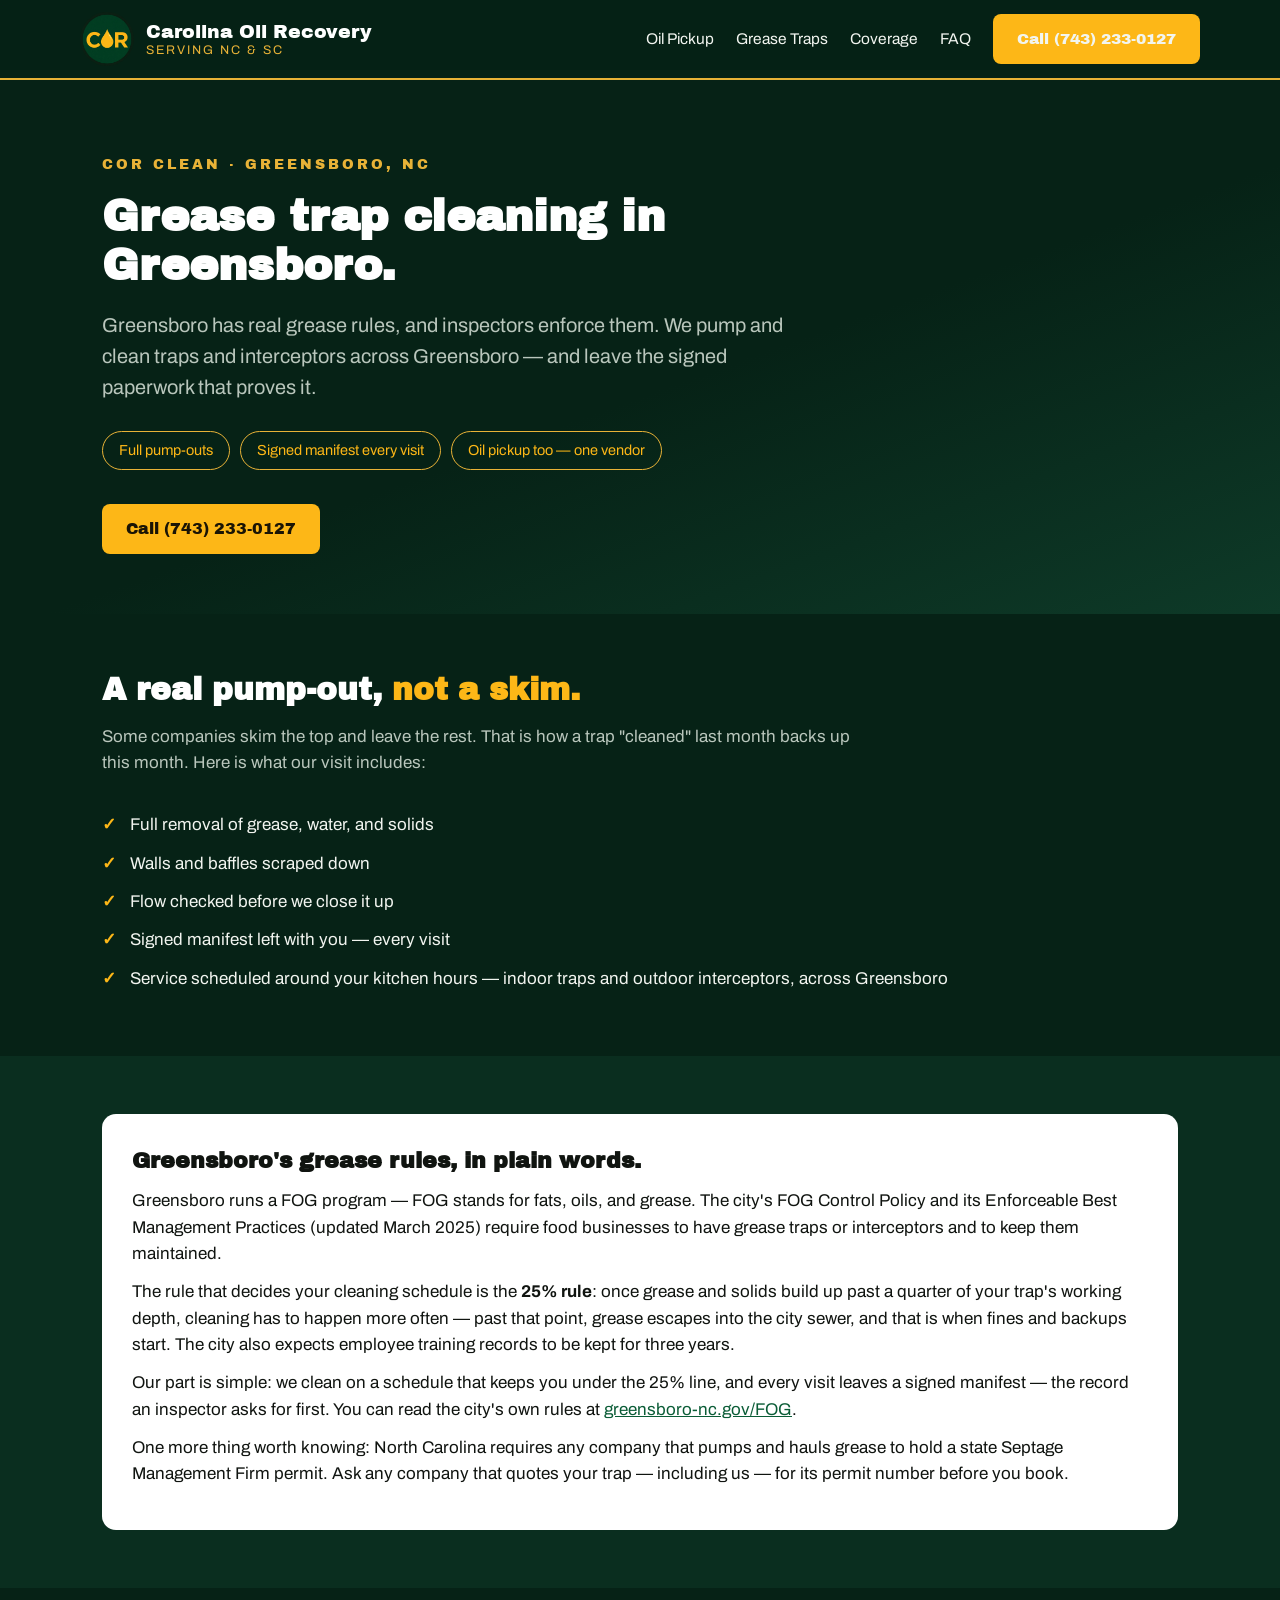
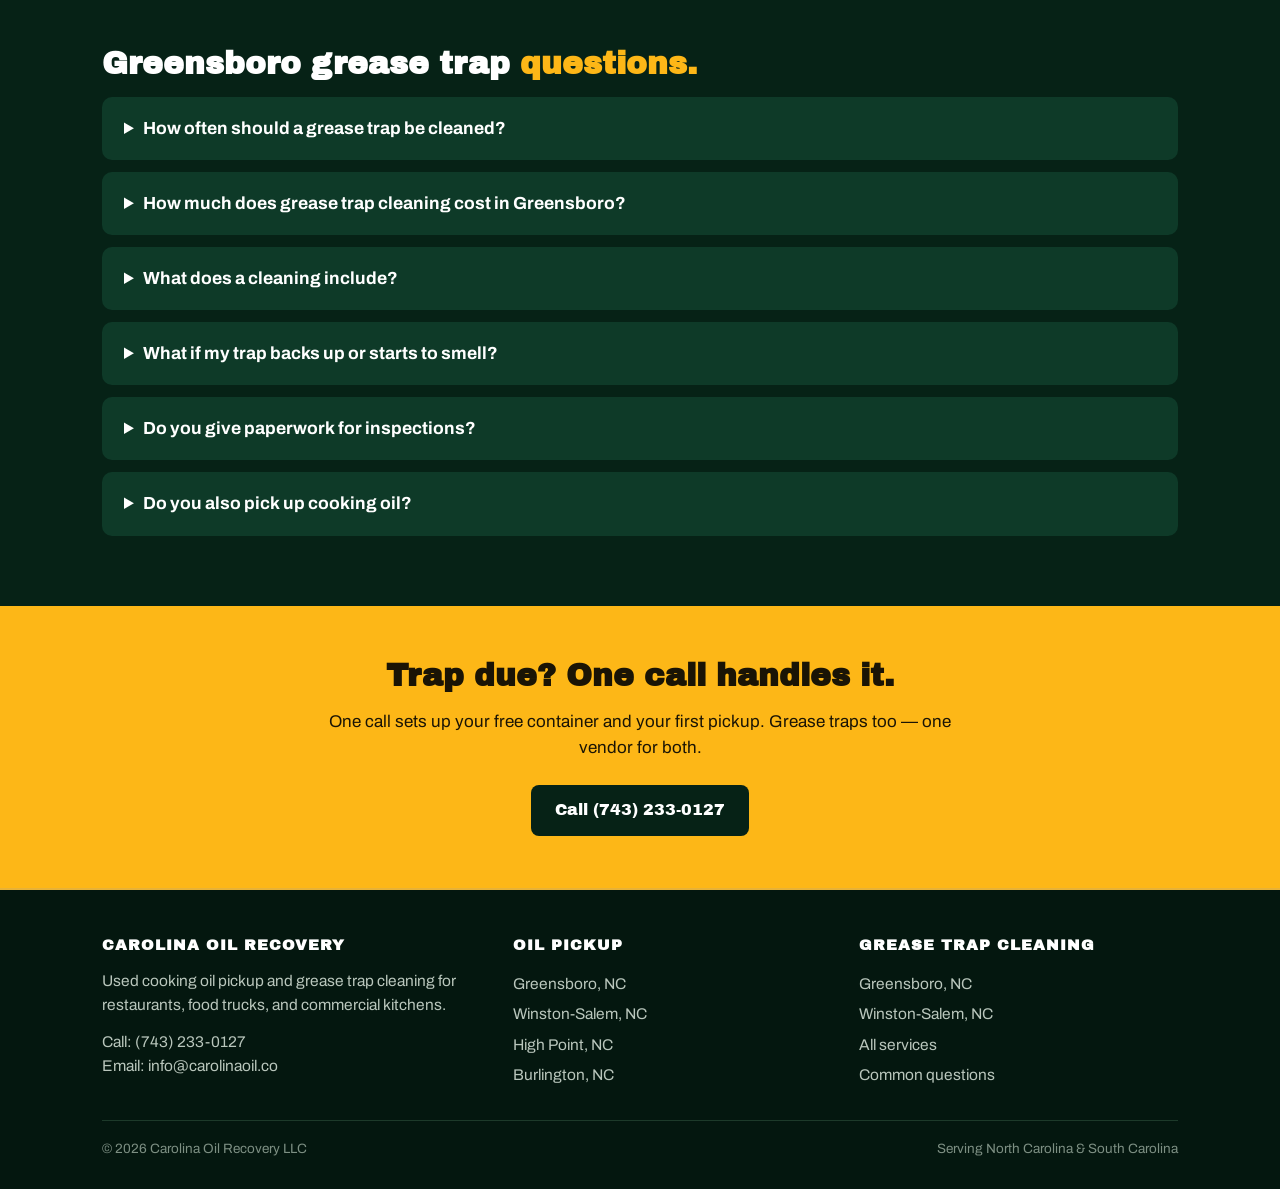
==== grease-trap-cleaning-greensboro-nc.html @ 8ab73f12 "Add Carolina Oil Recovery staging site" ====
<!DOCTYPE html>
<html lang="en">
<head>
<meta charset="utf-8">
<meta name="viewport" content="width=device-width, initial-scale=1">
<title>Grease Trap Cleaning in Greensboro, NC | Carolina Oil Recovery</title>
<meta name="description" content="Grease trap cleaning and pumping in Greensboro, NC. Full pump-outs, signed manifest at every visit, scheduled around your kitchen. Oil pickup too — one vendor for both. Call (743) 233-0127.">
<link rel="canonical" href="https://carolinaoil.co/grease-trap-cleaning-greensboro-nc.html">
<link rel="preconnect" href="https://fonts.googleapis.com">
<link href="https://fonts.googleapis.com/css2?family=Archivo:wght@400;600;700&family=Archivo+Black&display=swap" rel="stylesheet">
<link rel="icon" href="logo.jpg">
<link rel="stylesheet" href="styles.css">

</head>
<body>
<header><div class="wrap nav">
  <a href="index.html" style="display:flex;gap:12px;align-items:center;text-decoration:none">
    <img src="logo.jpg" alt="Carolina Oil Recovery logo">
    <span class="brand">Carolina Oil Recovery<small>SERVING NC &amp; SC</small></span>
  </a>
  <nav>
    <a href="used-cooking-oil-pickup-greensboro-nc.html">Oil Pickup</a>
    <a href="grease-trap-cleaning-greensboro-nc.html">Grease Traps</a>
    <a href="index.html#coverage">Coverage</a>
    <a href="index.html#faq">FAQ</a>
    <a class="btn" href="tel:+17432330127">Call (743) 233-0127</a>
  </nav>
</div></header>
<div class="hero"><div class="wrap">
  <div class="kicker">COR CLEAN · GREENSBORO, NC</div>
  <h1>Grease trap cleaning in Greensboro.</h1>
  <p class="lede">Greensboro has real grease rules, and inspectors enforce them. We pump and clean traps and interceptors across Greensboro — and leave the signed paperwork that proves it.</p>
  <div class="chips"><span class="chip">Full pump-outs</span><span class="chip">Signed manifest every visit</span><span class="chip">Oil pickup too — one vendor</span></div>
  <a class="btn" href="tel:+17432330127">Call (743) 233-0127</a>
</div></div>

<section><div class="wrap">
  <h2>A real pump-out, <span class="gold">not a skim.</span></h2>
  <p class="sub">Some companies skim the top and leave the rest. That is how a trap "cleaned" last month backs up this month. Here is what our visit includes:</p>
  <ul class="ticks">
    <li>Full removal of grease, water, and solids</li>
    <li>Walls and baffles scraped down</li>
    <li>Flow checked before we close it up</li>
    <li>Signed manifest left with you — every visit</li>
    <li>Service scheduled around your kitchen hours — indoor traps and outdoor interceptors, across Greensboro</li>
  </ul>
</div></section>

<section class="alt"><div class="wrap">
  <div class="fog">
    <h3>Greensboro's grease rules, in plain words.</h3>
    <p>Greensboro runs a FOG program — FOG stands for fats, oils, and grease. The city's FOG Control Policy and its Enforceable Best Management Practices (updated March 2025) require food businesses to have grease traps or interceptors and to keep them maintained.</p>
    <p>The rule that decides your cleaning schedule is the <strong>25% rule</strong>: once grease and solids build up past a quarter of your trap's working depth, cleaning has to happen more often — past that point, grease escapes into the city sewer, and that is when fines and backups start. The city also expects employee training records to be kept for three years.</p>
    <p>Our part is simple: we clean on a schedule that keeps you under the 25% line, and every visit leaves a signed manifest — the record an inspector asks for first. You can read the city's own rules at <a href="https://www.greensboro-nc.gov/FOG" target="_blank" rel="noopener">greensboro-nc.gov/FOG</a>.</p>
    <p>One more thing worth knowing: North Carolina requires any company that pumps and hauls grease to hold a state Septage Management Firm permit. Ask any company that quotes your trap — including us — for its permit number before you book.</p>
  </div>
</div></section>

<section><div class="wrap">
  <h2>Greensboro grease trap <span class="gold">questions.</span></h2>
  <div class="faq">
<details><summary>How often should a grease trap be cleaned?</summary><p>The standard most NC grease programs use is the 25% rule: when grease and solids build up past a quarter of the trap's depth, it is time — past that point, grease starts passing through to the city line. Busy fryers fill faster. We will help you set a schedule that keeps you ahead of it.</p></details>
<details><summary>How much does grease trap cleaning cost in Greensboro?</summary><p>It depends on four things: the size of your trap, how easy it is to reach, how full it is, and how often it is cleaned. Traps on a regular schedule cost less to maintain than traps that only get attention when they back up. Call us and we will quote your trap straight — no surprises.</p></details>
<details><summary>What does a cleaning include?</summary><p>A full pump-out — not a skim. We remove the grease, water, and solids, scrape down the walls and baffles, check the flow, and leave you a signed manifest for your records.</p></details>
<details><summary>What if my trap backs up or starts to smell?</summary><p>Call us. A sour smell or a slow drain is the trap telling you it is full. Regular cleaning stops most backups before they start — and a backup during service costs far more than a pump-out.</p></details>
<details><summary>Do you give paperwork for inspections?</summary><p>Yes. Every visit comes with a signed manifest. Keep it with your records — it is the first thing a grease inspector asks for.</p></details>
<details><summary>Do you also pick up cooking oil?</summary><p>Yes — one vendor for both. See our <a href='used-cooking-oil-pickup-greensboro-nc.html'>oil pickup page for Greensboro</a>.</p></details>
</div>
</div></section>

<div class="cta-band"><div class="wrap">
  <h2>Trap due? One call handles it.</h2>
  <p>One call sets up your free container and your first pickup. Grease traps too — one vendor for both.</p>
  <a class="btn" href="tel:+17432330127">Call (743) 233-0127</a>
</div></div>
<footer><div class="wrap">
  <div class="foot">
    <div>
      <h4>CAROLINA OIL RECOVERY</h4>
      <p>Used cooking oil pickup and grease trap cleaning for restaurants, food trucks, and commercial kitchens.</p>
      <p style="margin-top:12px">Call: <a style="display:inline" href="tel:+17432330127">(743) 233-0127</a><br>
      Email: <a style="display:inline" href="mailto:info@carolinaoil.co">info@carolinaoil.co</a></p>
    </div>
    <div>
      <h4>OIL PICKUP</h4>
      <a href="used-cooking-oil-pickup-greensboro-nc.html">Greensboro, NC</a>
      <a href="used-cooking-oil-pickup-winston-salem-nc.html">Winston-Salem, NC</a>
      <a href="used-cooking-oil-pickup-high-point-nc.html">High Point, NC</a>
      <a href="used-cooking-oil-pickup-burlington-nc.html">Burlington, NC</a>
    </div>
    <div>
      <h4>GREASE TRAP CLEANING</h4>
      <a href="grease-trap-cleaning-greensboro-nc.html">Greensboro, NC</a>
      <a href="grease-trap-cleaning-winston-salem-nc.html">Winston-Salem, NC</a>
      <a href="index.html">All services</a>
      <a href="index.html#faq">Common questions</a>
    </div>
  </div>
  <div class="legal"><span>© 2026 Carolina Oil Recovery LLC</span><span>Serving North Carolina &amp; South Carolina</span></div>
</div></footer>
</body></html>
---- styles.css ----
:root{
  --green:#062216; --green2:#0a2e1f; --green3:#0e3a28;
  --gold:#e8b237; --gold-bright:#fdb717;
  --ink:#f2f5f0; --muted:#b9c6bc; --card:#ffffff; --dark:#101410;
}
*{margin:0;padding:0;box-sizing:border-box}
html{scroll-behavior:smooth}
body{background:var(--green);color:var(--ink);font-family:'Archivo',Arial,sans-serif;line-height:1.55;font-size:17px}
h1,h2,h3,.btn,.kicker{font-family:'Archivo Black','Archivo',Arial,sans-serif}
a{color:var(--gold-bright)}
.wrap{max-width:1120px;margin:0 auto;padding:0 22px}
header{position:sticky;top:0;background:rgba(6,34,22,.96);border-bottom:2px solid var(--gold);z-index:50}
.nav{display:flex;align-items:center;gap:26px;padding:12px 0}
.nav img{width:54px;height:54px;border-radius:50%}
.nav .brand{font-family:'Archivo Black',Arial,sans-serif;font-size:19px;color:#fff;line-height:1.15}
.nav .brand small{display:block;font-family:'Archivo',Arial,sans-serif;font-weight:400;font-size:12.5px;color:var(--gold);letter-spacing:2px}
.nav nav{margin-left:auto;display:flex;gap:22px;align-items:center;flex-wrap:wrap}
.nav nav a{color:var(--ink);text-decoration:none;font-size:15.5px}
.nav nav a:hover{color:var(--gold-bright)}
.btn{display:inline-block;background:var(--gold-bright);color:#1a1405;text-decoration:none;padding:13px 24px;border-radius:8px;font-size:16px}
.btn:hover{background:var(--gold)}
.btn.ghost{background:transparent;color:var(--gold-bright);border:2px solid var(--gold-bright)}
.hero{padding:74px 0 60px;background:linear-gradient(160deg,var(--green) 55%,var(--green3));}
.kicker{color:var(--gold);letter-spacing:3px;font-size:14px;margin-bottom:16px}
.hero h1{font-size:44px;line-height:1.12;color:#fff;max-width:820px}
.hero p.lede{font-size:20px;color:var(--muted);max-width:720px;margin:20px 0 28px}
.chips{display:flex;gap:10px;flex-wrap:wrap;margin:26px 0 34px}
.chip{border:1.5px solid var(--gold);color:var(--gold-bright);border-radius:999px;padding:7px 16px;font-size:14.5px}
section{padding:58px 0}
section.alt{background:var(--green2)}
h2{font-size:31px;color:#fff;line-height:1.2;margin-bottom:14px}
h2 .gold{color:var(--gold-bright)}
.sub{color:var(--muted);max-width:760px;margin-bottom:30px}
.cards{display:grid;grid-template-columns:1fr 1fr;gap:22px}
.card{background:var(--green3);border:1px solid #1d5238;border-radius:14px;padding:28px}
.card h3{color:#fff;font-size:22px;margin-bottom:10px}
.card p{color:var(--muted)}
.card ul,.ticks{list-style:none;margin-top:14px}
.card li,.ticks li{padding:6px 0 6px 28px;position:relative;color:var(--ink)}
.card li:before,.ticks li:before{content:"✓";position:absolute;left:0;color:var(--gold-bright);font-weight:700}
.steps{display:grid;grid-template-columns:repeat(3,1fr);gap:22px}
.step{background:var(--green3);border-radius:14px;padding:26px;border-top:5px solid var(--gold)}
.step .n{font-family:'Archivo Black',Arial,sans-serif;color:var(--gold-bright);font-size:30px}
.step h3{color:#fff;font-size:19px;margin:8px 0}
.step p{color:var(--muted)}
.fog{background:#fff;color:var(--dark);border-radius:14px;padding:30px}
.fog h3{font-size:22px;margin-bottom:10px}
.fog p{margin-bottom:12px}
.fog a{color:#0a5c36}
.faq details{background:var(--green3);border-radius:10px;padding:18px 22px;margin-bottom:12px}
.faq summary{font-weight:700;color:#fff;cursor:pointer;font-size:17.5px}
.faq p{color:var(--muted);margin-top:10px}
.cta-band{background:var(--gold-bright);color:#1a1405;text-align:center;padding:52px 22px}
.cta-band h2{color:#1a1405}
.cta-band p{max-width:640px;margin:0 auto 24px}
.cta-band .btn{background:var(--green);color:#fff}
footer{padding:44px 0 30px;border-top:2px solid var(--gold);background:#04170f}
.foot{display:grid;grid-template-columns:1.2fr 1fr 1fr;gap:28px}
footer h4{color:#fff;font-family:'Archivo Black',Arial,sans-serif;font-size:15px;margin-bottom:12px;letter-spacing:1px}
footer a{color:var(--muted);text-decoration:none;display:block;padding:3px 0;font-size:15.5px}
footer a:hover{color:var(--gold-bright)}
footer p{color:var(--muted);font-size:15.5px}
.legal{margin-top:30px;padding-top:18px;border-top:1px solid #1d3a2a;color:#7d8f83;font-size:13.5px;display:flex;justify-content:space-between;flex-wrap:wrap;gap:10px}
.cities{columns:2;max-width:760px}
.cities li{list-style:none;padding:4px 0;color:var(--muted)}
@media(max-width:820px){
  .cards,.steps,.foot{grid-template-columns:1fr}
  .hero h1{font-size:33px}
  .nav nav{display:none}
  .cities{columns:1}
}
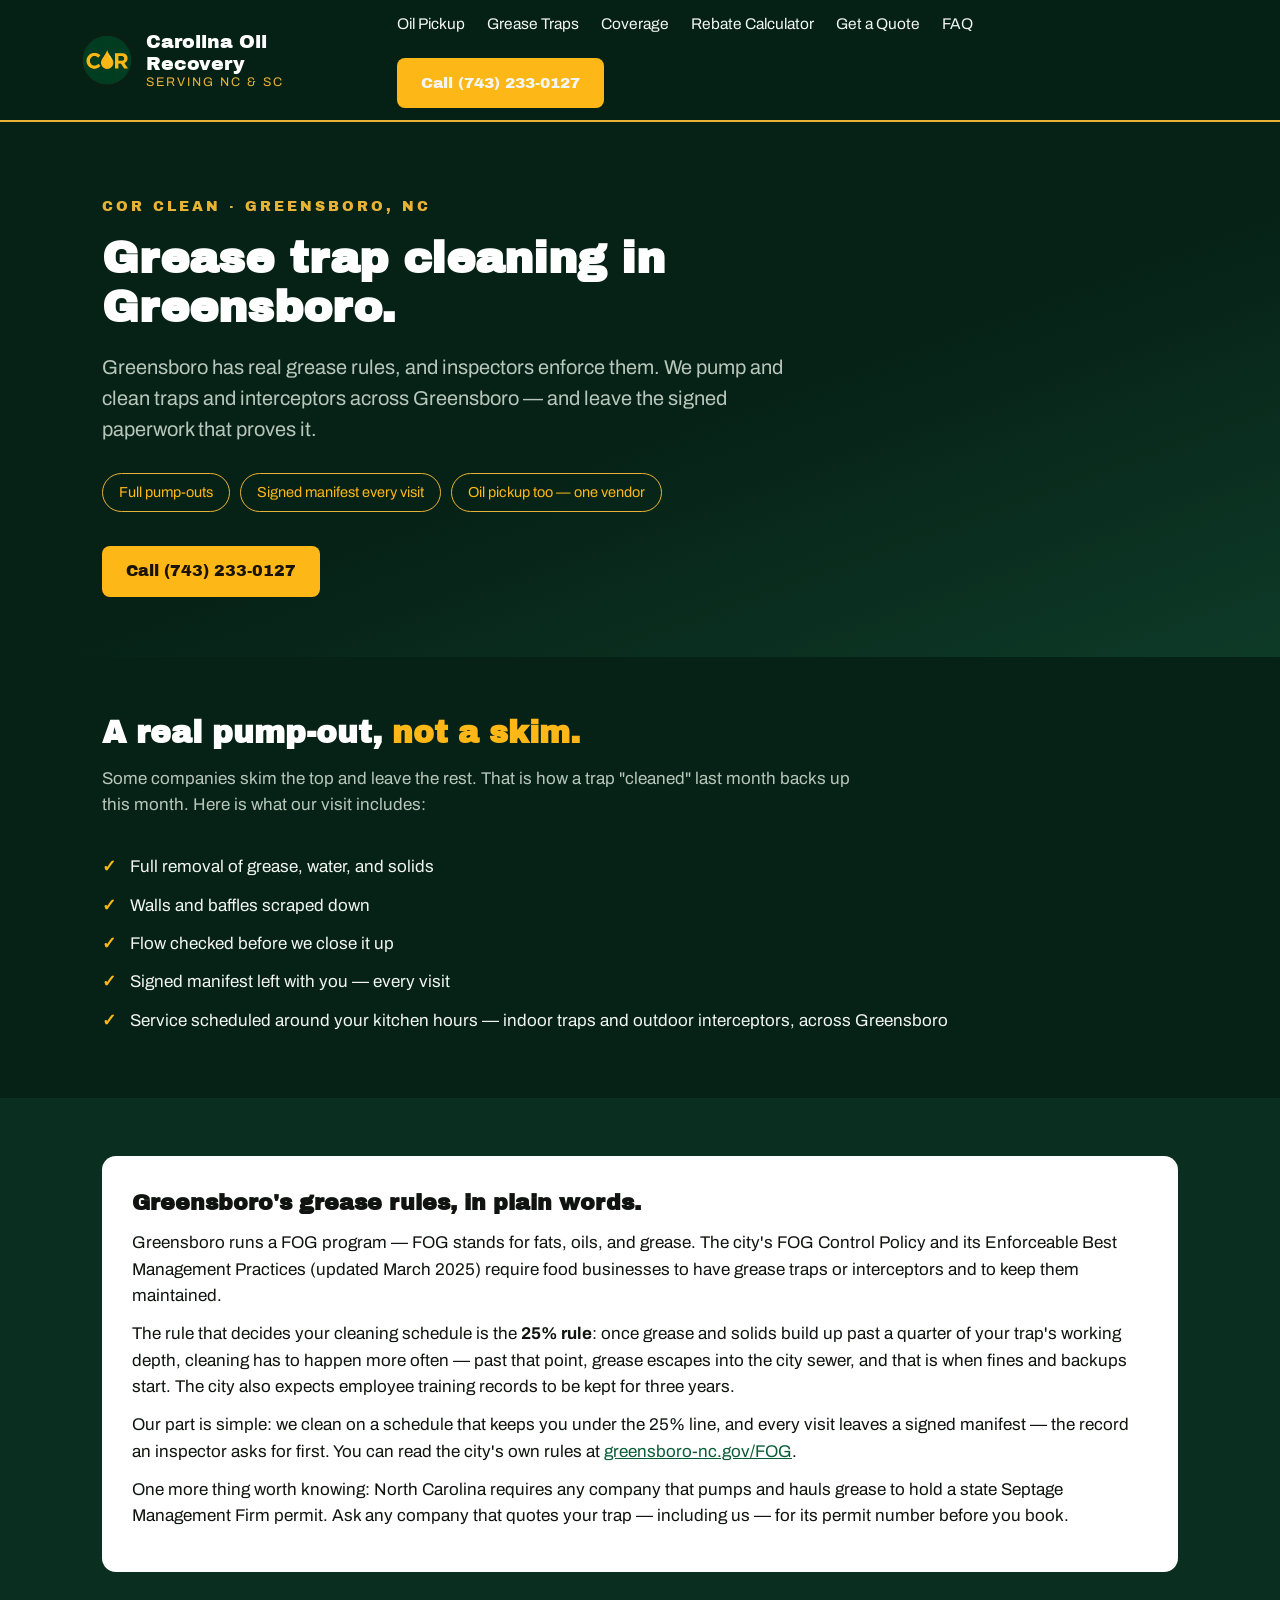
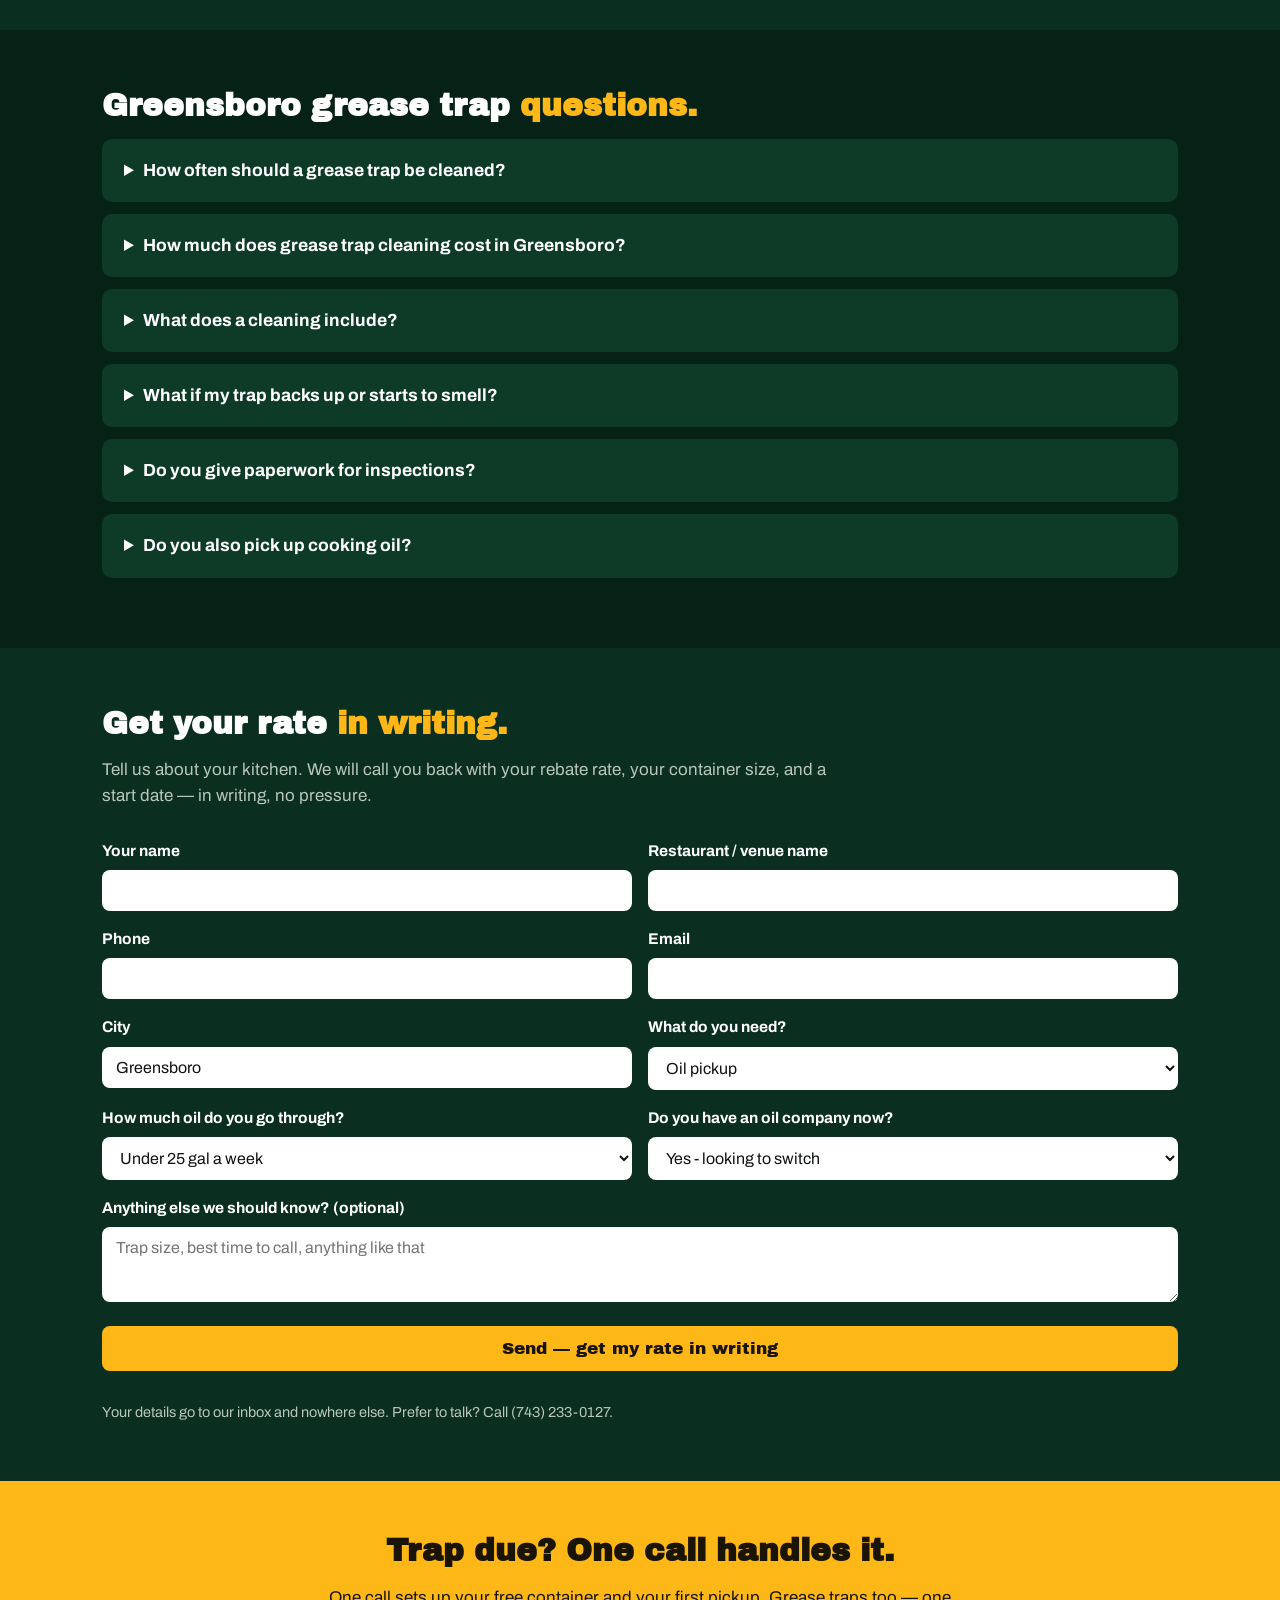
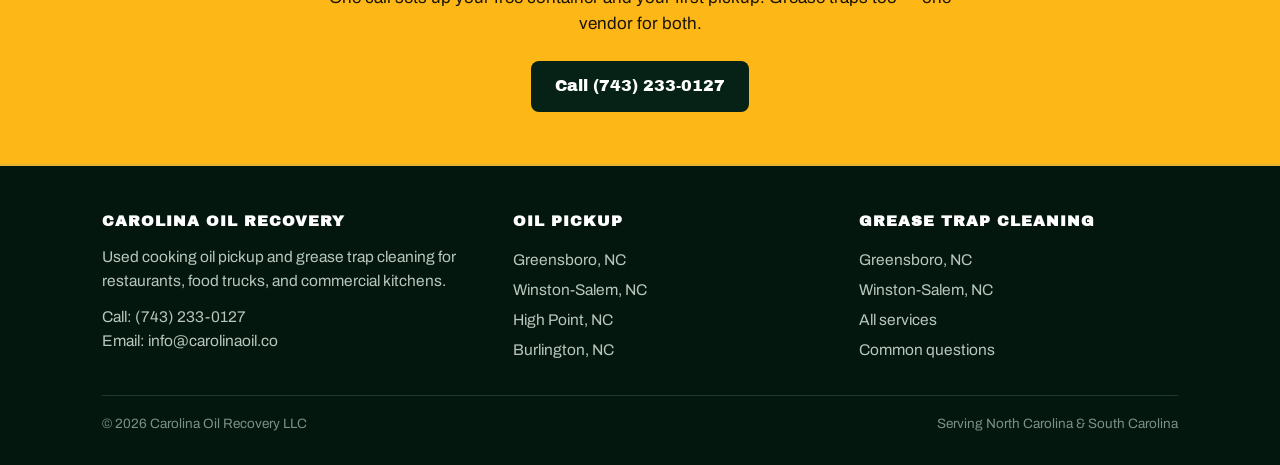
==== commit eda41b4e: "Add rebate calculator (homepage) and lead quote form (all pages)" ====
--- a/grease-trap-cleaning-greensboro-nc.html
+++ b/grease-trap-cleaning-greensboro-nc.html
@@ -22,6 +22,8 @@
     <a href="used-cooking-oil-pickup-greensboro-nc.html">Oil Pickup</a>
     <a href="grease-trap-cleaning-greensboro-nc.html">Grease Traps</a>
     <a href="index.html#coverage">Coverage</a>
+    <a href="index.html#calculator">Rebate Calculator</a>
+    <a href="index.html#quote">Get a Quote</a>
     <a href="index.html#faq">FAQ</a>
     <a class="btn" href="tel:+17432330127">Call (743) 233-0127</a>
   </nav>
@@ -68,6 +70,58 @@
 </div>
 </div></section>
 
+<section class="alt" id="quote"><div class="wrap">
+  <h2>Get your rate <span class="gold">in writing.</span></h2>
+  <p class="sub">Tell us about your kitchen. We will call you back with your rebate rate, your container size, and a start date — in writing, no pressure.</p>
+  <form class="leadform" id="lead-form">
+    <div><label for="lf-name">Your name</label><input id="lf-name" type="text" name="Name" required autocomplete="name"></div>
+    <div><label for="lf-rest">Restaurant / venue name</label><input id="lf-rest" type="text" name="Restaurant" required></div>
+    <div><label for="lf-phone">Phone</label><input id="lf-phone" type="tel" name="Phone" required autocomplete="tel"></div>
+    <div><label for="lf-email">Email</label><input id="lf-email" type="email" name="Email" required autocomplete="email"></div>
+    <div><label for="lf-city">City</label><input type="text" name="City" required value="Greensboro"></div>
+    <div><label for="lf-service">What do you need?</label>
+      <select id="lf-service" name="Service needed">
+        <option>Oil pickup</option><option>Grease trap cleaning</option><option>Both</option>
+      </select></div>
+    <div><label for="lf-vol">How much oil do you go through?</label>
+      <select id="lf-vol" name="Oil volume">
+        <option>Under 25 gal a week</option><option>25-75 gal a week</option><option>75-150 gal a week</option>
+        <option>150-300 gal a week</option><option>Over 300 gal a week</option><option>Not sure</option>
+      </select></div>
+    <div><label for="lf-now">Do you have an oil company now?</label>
+      <select id="lf-now" name="Current provider">
+        <option>Yes - looking to switch</option><option>No - we handle it ourselves</option><option>No - new kitchen</option>
+      </select></div>
+    <div class="full"><label for="lf-msg">Anything else we should know? (optional)</label>
+      <textarea id="lf-msg" name="Message" rows="3" placeholder="Trap size, best time to call, anything like that"></textarea></div>
+    <input type="text" name="_honey" style="display:none">
+    <div class="full"><button class="btn" id="lead-btn" type="submit">Send — get my rate in writing</button></div>
+    <p class="leadform-note full" id="lead-err" style="display:none;color:#ffb3b3">That did not go through. Please call us at (743) 233-0127 and we will take it from there.</p>
+    <p class="leadform-note full">Your details go to our inbox and nowhere else. Prefer to talk? Call (743) 233-0127.</p>
+  </form>
+</div></section>
+
+<script>
+(function(){
+  var f=document.getElementById('lead-form');
+  if(!f) return;
+  f.addEventListener('submit',function(e){
+    e.preventDefault();
+    var btn=document.getElementById('lead-btn'); btn.disabled=true; btn.textContent='Sending...';
+    var data={}; new FormData(f).forEach(function(v,k){ data[k]=v; });
+    data['_subject']='Website lead - carolinaoil.co'; data['_template']='table';
+    fetch('https://formsubmit.co/ajax/info@carolinaoil.co',{
+      method:'POST', headers:{'Content-Type':'application/json','Accept':'application/json'},
+      body:JSON.stringify(data)
+    }).then(function(r){ if(!r.ok) throw 0; return r.json(); }).then(function(){
+      f.outerHTML='<div class="form-ok">Got it - thank you. We will call you with your rate in writing and a start date. Need us sooner? Call (743) 233-0127.</div>';
+    }).catch(function(){
+      btn.disabled=false; btn.textContent='Send - get my rate in writing';
+      document.getElementById('lead-err').style.display='block';
+    });
+  });
+})();
+</script>
 <div class="cta-band"><div class="wrap">
   <h2>Trap due? One call handles it.</h2>
   <p>One call sets up your free container and your first pickup. Grease traps too — one vendor for both.</p>
--- a/styles.css
+++ b/styles.css
@@ -63,8 +63,25 @@
 .legal{margin-top:30px;padding-top:18px;border-top:1px solid #1d3a2a;color:#7d8f83;font-size:13.5px;display:flex;justify-content:space-between;flex-wrap:wrap;gap:10px}
 .cities{columns:2;max-width:760px}
 .cities li{list-style:none;padding:4px 0;color:var(--muted)}
+.calc{background:var(--green3);border:1px solid #1d5238;border-radius:14px;padding:28px}
+.calc label{display:block;color:#fff;font-weight:700;margin:18px 0 8px;font-size:16px}
+.calc label:first-child{margin-top:0}
+.calc input[type=range]{width:100%;accent-color:var(--gold-bright);height:28px}
+.calc select,.leadform input,.leadform select,.leadform textarea{width:100%;background:#fff;color:#101410;border:none;border-radius:8px;padding:12px 14px;font-size:16px;font-family:'Archivo',Arial,sans-serif}
+.calc .val{color:var(--gold-bright);font-family:'Archivo Black',Arial,sans-serif}
+.calc-out{display:grid;grid-template-columns:repeat(3,1fr);gap:16px;margin-top:24px}
+.calc-out .box{background:var(--green);border:1.5px solid var(--gold);border-radius:12px;padding:18px;text-align:center}
+.calc-out .big{font-family:'Archivo Black',Arial,sans-serif;color:var(--gold-bright);font-size:27px;line-height:1.15}
+.calc-out .lbl{color:var(--muted);font-size:14px;margin-top:6px}
+.calc-note{color:var(--muted);font-size:14.5px;margin-top:18px}
+.leadform{display:grid;grid-template-columns:1fr 1fr;gap:16px}
+.leadform .full{grid-column:1/-1}
+.leadform label{display:block;color:#fff;font-weight:700;margin-bottom:7px;font-size:15.5px}
+.leadform .btn{border:none;cursor:pointer;width:100%;font-size:17px}
+.leadform-note{color:var(--muted);font-size:14.5px;margin-top:14px}
+.form-ok{background:var(--green3);border:1.5px solid var(--gold);border-radius:12px;padding:22px;color:#fff;font-size:17px}
 @media(max-width:820px){
-  .cards,.steps,.foot{grid-template-columns:1fr}
+  .cards,.steps,.foot,.calc-out,.leadform{grid-template-columns:1fr}
   .hero h1{font-size:33px}
   .nav nav{display:none}
   .cities{columns:1}
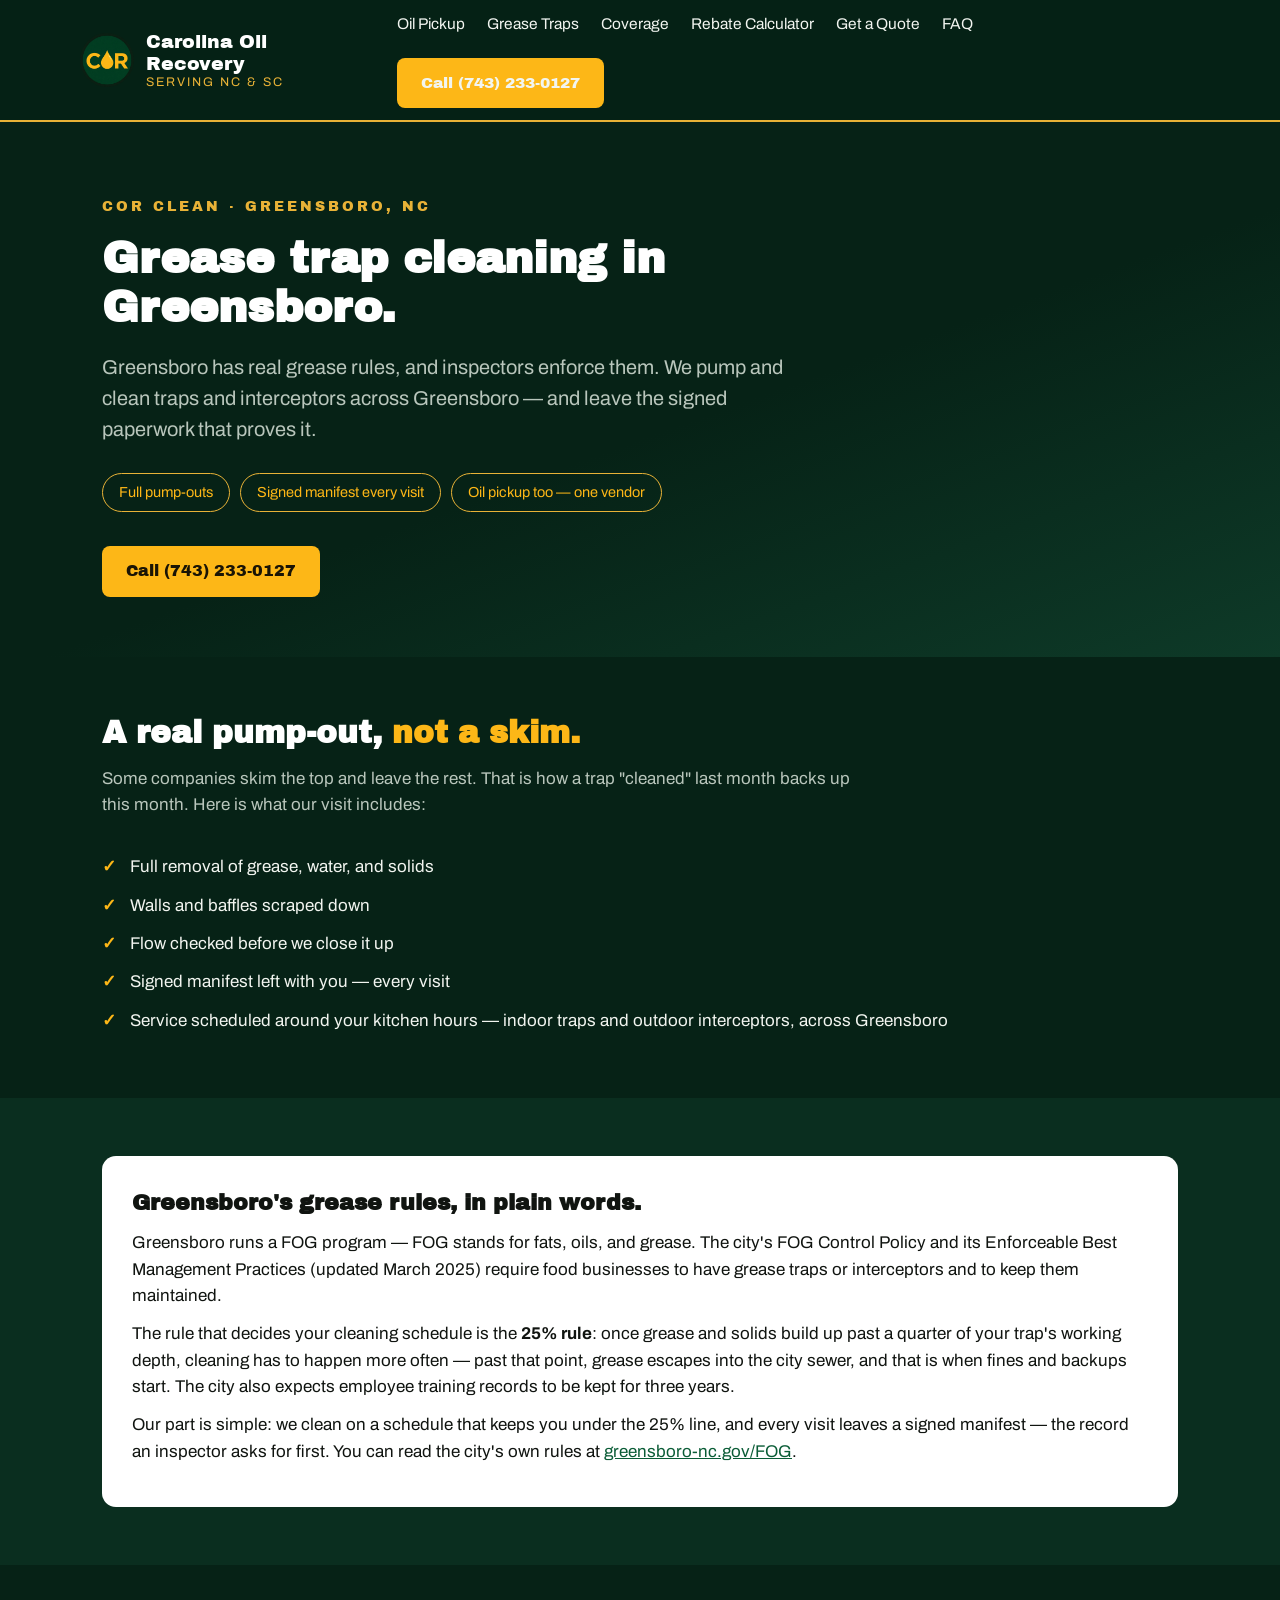
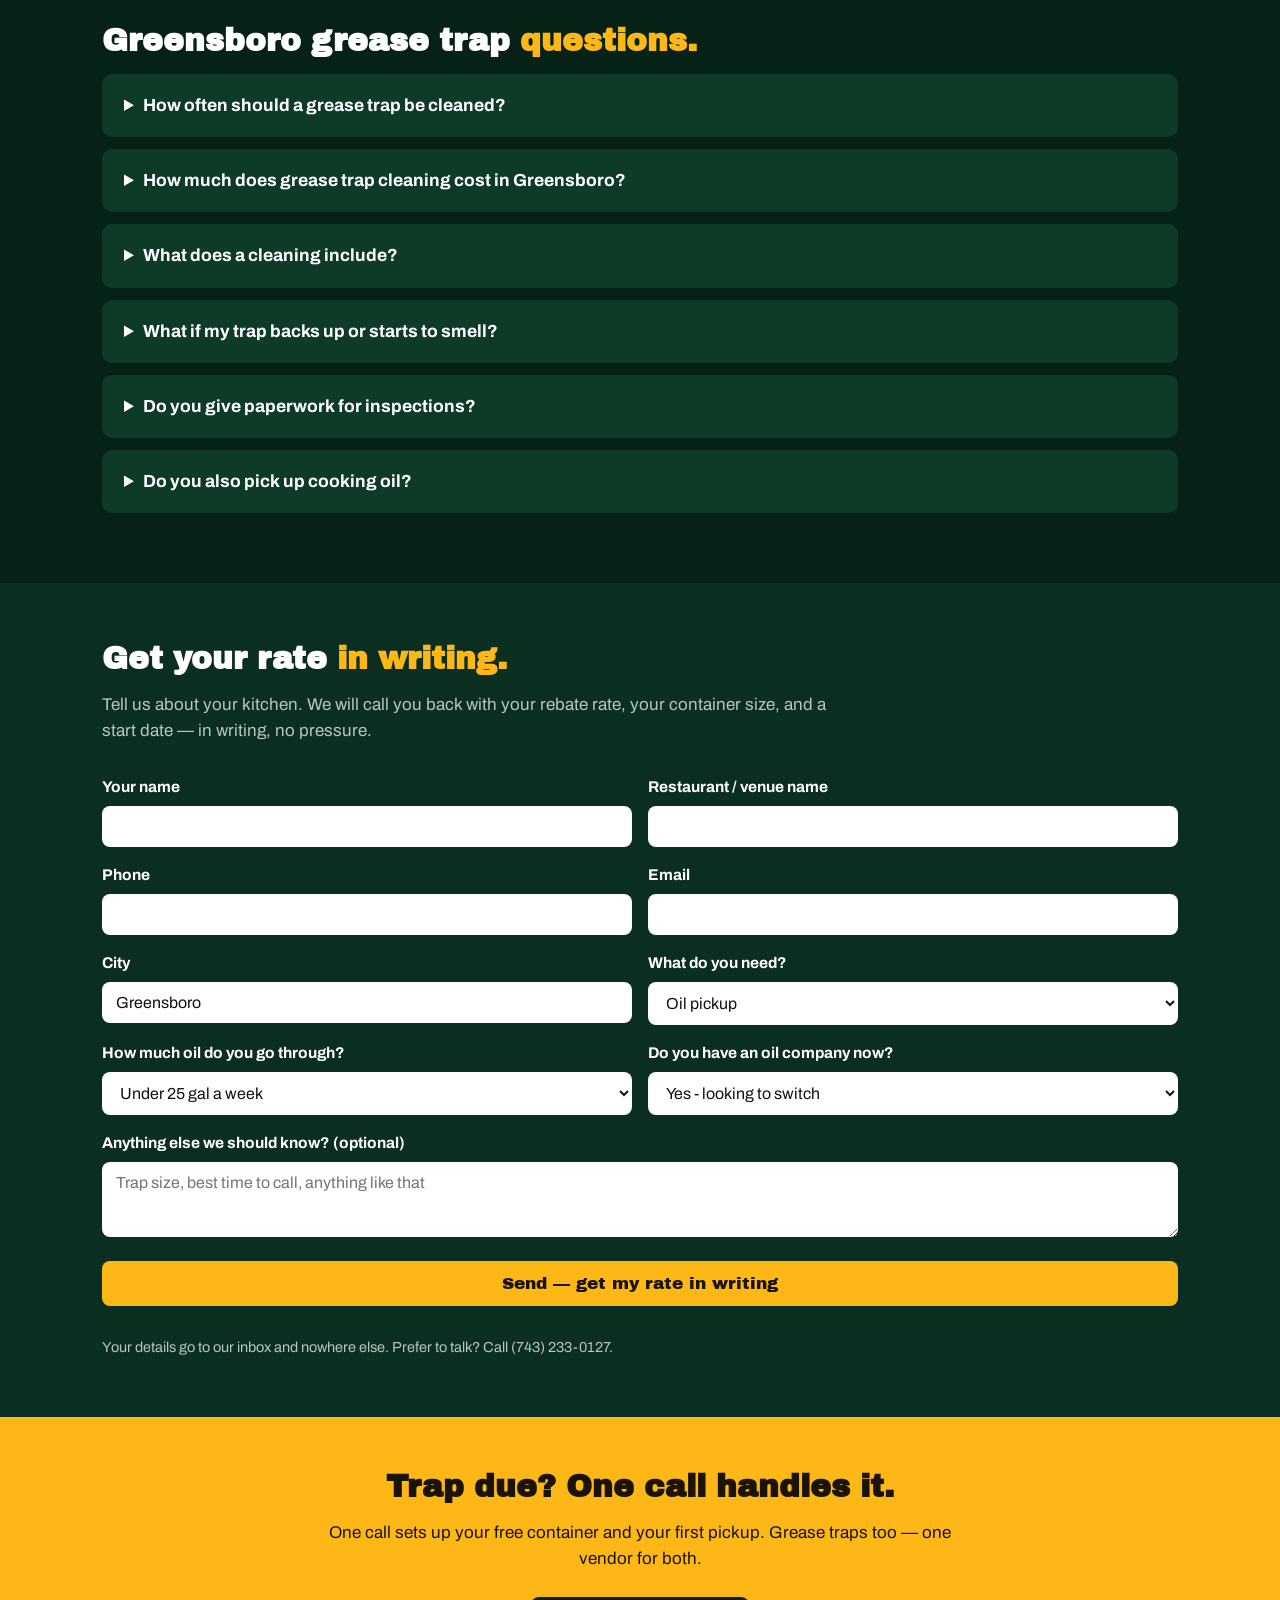
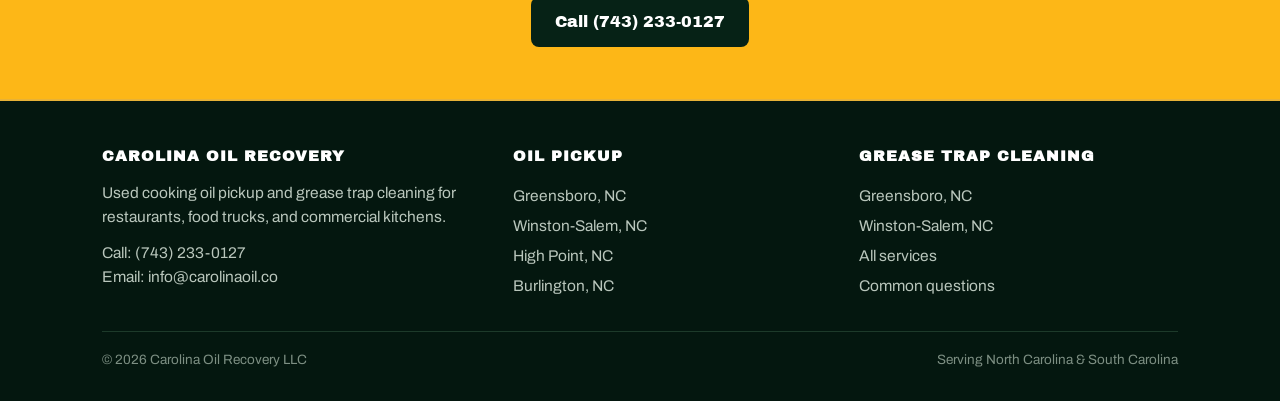
==== commit 7bc1dce2: "Remove permit mentions from grease pages until COR is permitted" ====
--- a/grease-trap-cleaning-greensboro-nc.html
+++ b/grease-trap-cleaning-greensboro-nc.html
@@ -54,7 +54,7 @@
     <p>Greensboro runs a FOG program — FOG stands for fats, oils, and grease. The city's FOG Control Policy and its Enforceable Best Management Practices (updated March 2025) require food businesses to have grease traps or interceptors and to keep them maintained.</p>
     <p>The rule that decides your cleaning schedule is the <strong>25% rule</strong>: once grease and solids build up past a quarter of your trap's working depth, cleaning has to happen more often — past that point, grease escapes into the city sewer, and that is when fines and backups start. The city also expects employee training records to be kept for three years.</p>
     <p>Our part is simple: we clean on a schedule that keeps you under the 25% line, and every visit leaves a signed manifest — the record an inspector asks for first. You can read the city's own rules at <a href="https://www.greensboro-nc.gov/FOG" target="_blank" rel="noopener">greensboro-nc.gov/FOG</a>.</p>
-    <p>One more thing worth knowing: North Carolina requires any company that pumps and hauls grease to hold a state Septage Management Firm permit. Ask any company that quotes your trap — including us — for its permit number before you book.</p>
+
   </div>
 </div></section>
 
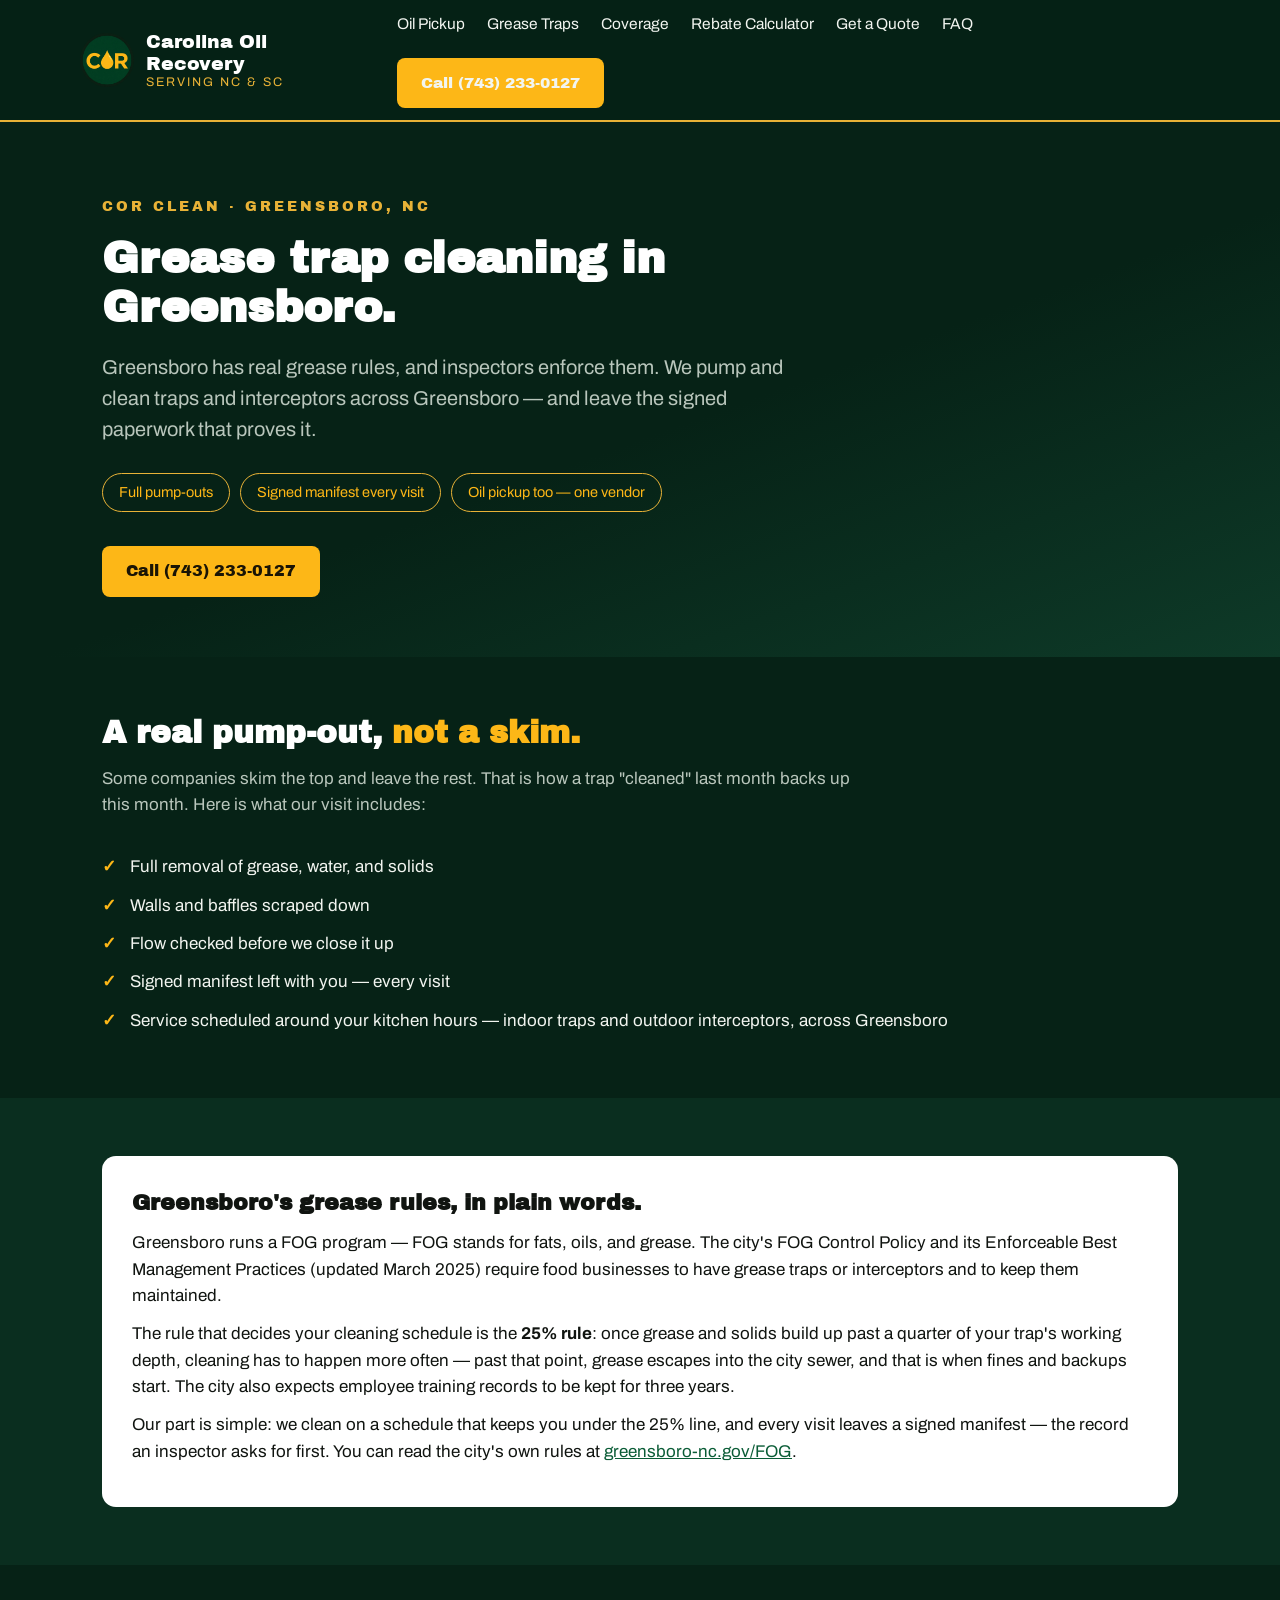
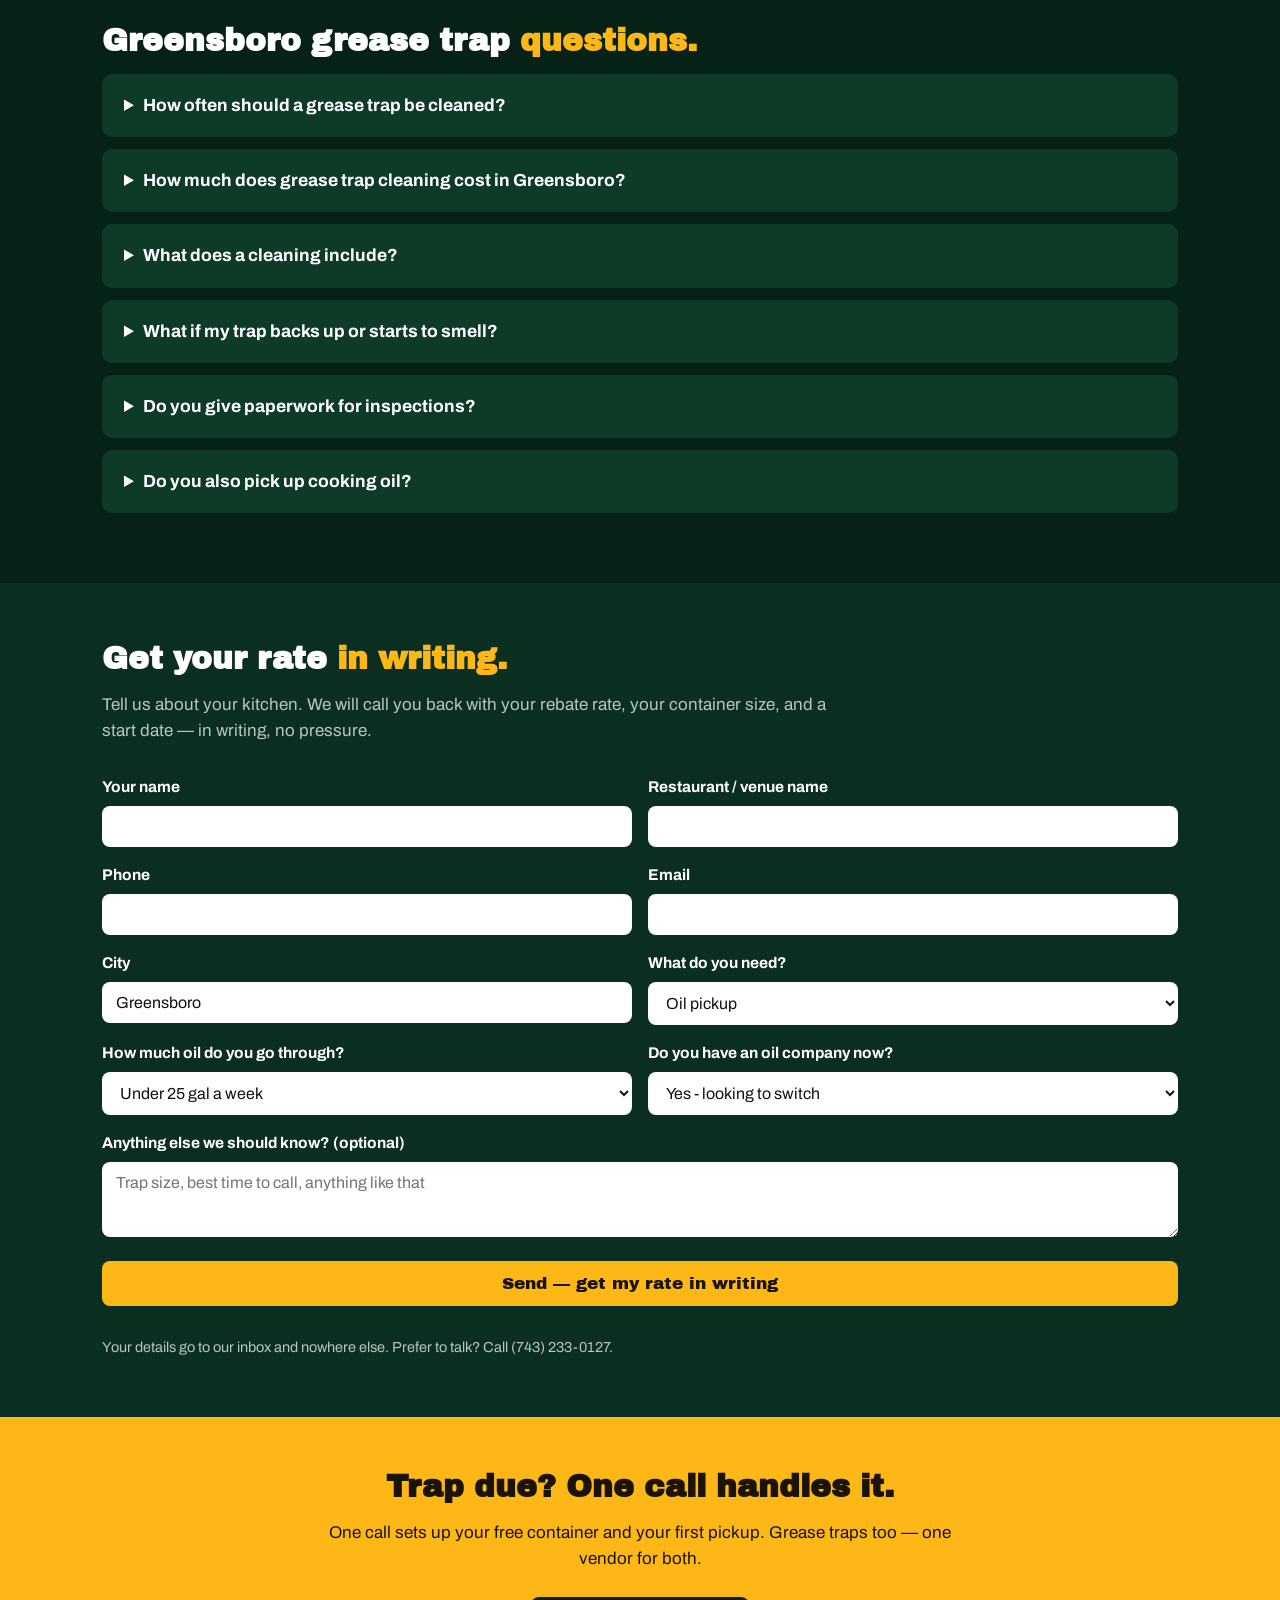
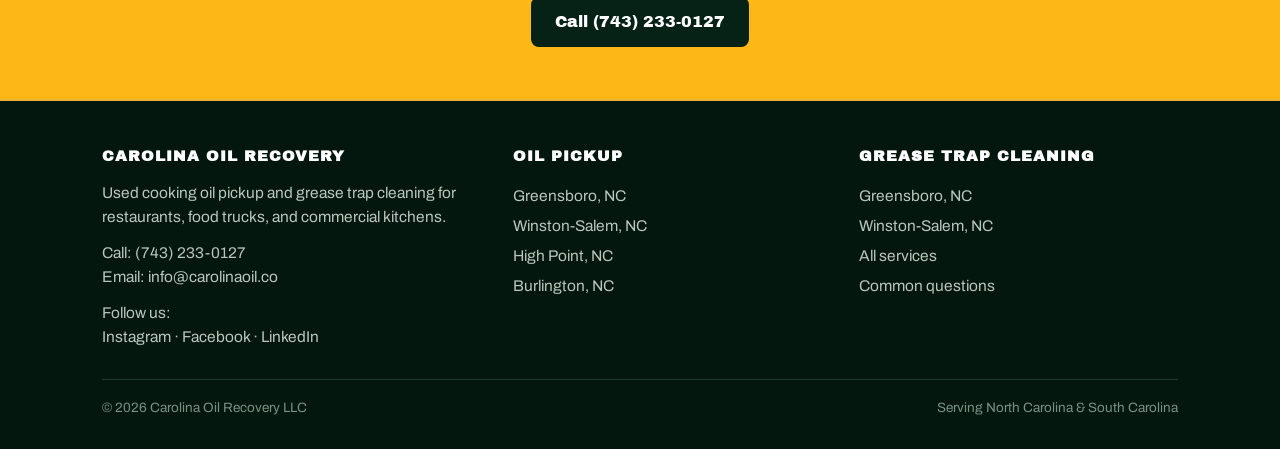
==== commit 6ad06b18: "Add social media links to footer (Instagram, Facebook, LinkedIn)" ====
--- a/grease-trap-cleaning-greensboro-nc.html
+++ b/grease-trap-cleaning-greensboro-nc.html
@@ -134,6 +134,10 @@
       <p>Used cooking oil pickup and grease trap cleaning for restaurants, food trucks, and commercial kitchens.</p>
       <p style="margin-top:12px">Call: <a style="display:inline" href="tel:+17432330127">(743) 233-0127</a><br>
       Email: <a style="display:inline" href="mailto:info@carolinaoil.co">info@carolinaoil.co</a></p>
+      <p style="margin-top:12px">Follow us:<br>
+      <a style="display:inline" href="https://www.instagram.com/carolinaoilrecovery" target="_blank" rel="noopener">Instagram</a> &middot;
+      <a style="display:inline" href="https://www.facebook.com/profile.php?id=61583193882910" target="_blank" rel="noopener">Facebook</a> &middot;
+      <a style="display:inline" href="https://www.linkedin.com/company/carolina-oil-recovery" target="_blank" rel="noopener">LinkedIn</a></p>
     </div>
     <div>
       <h4>OIL PICKUP</h4>
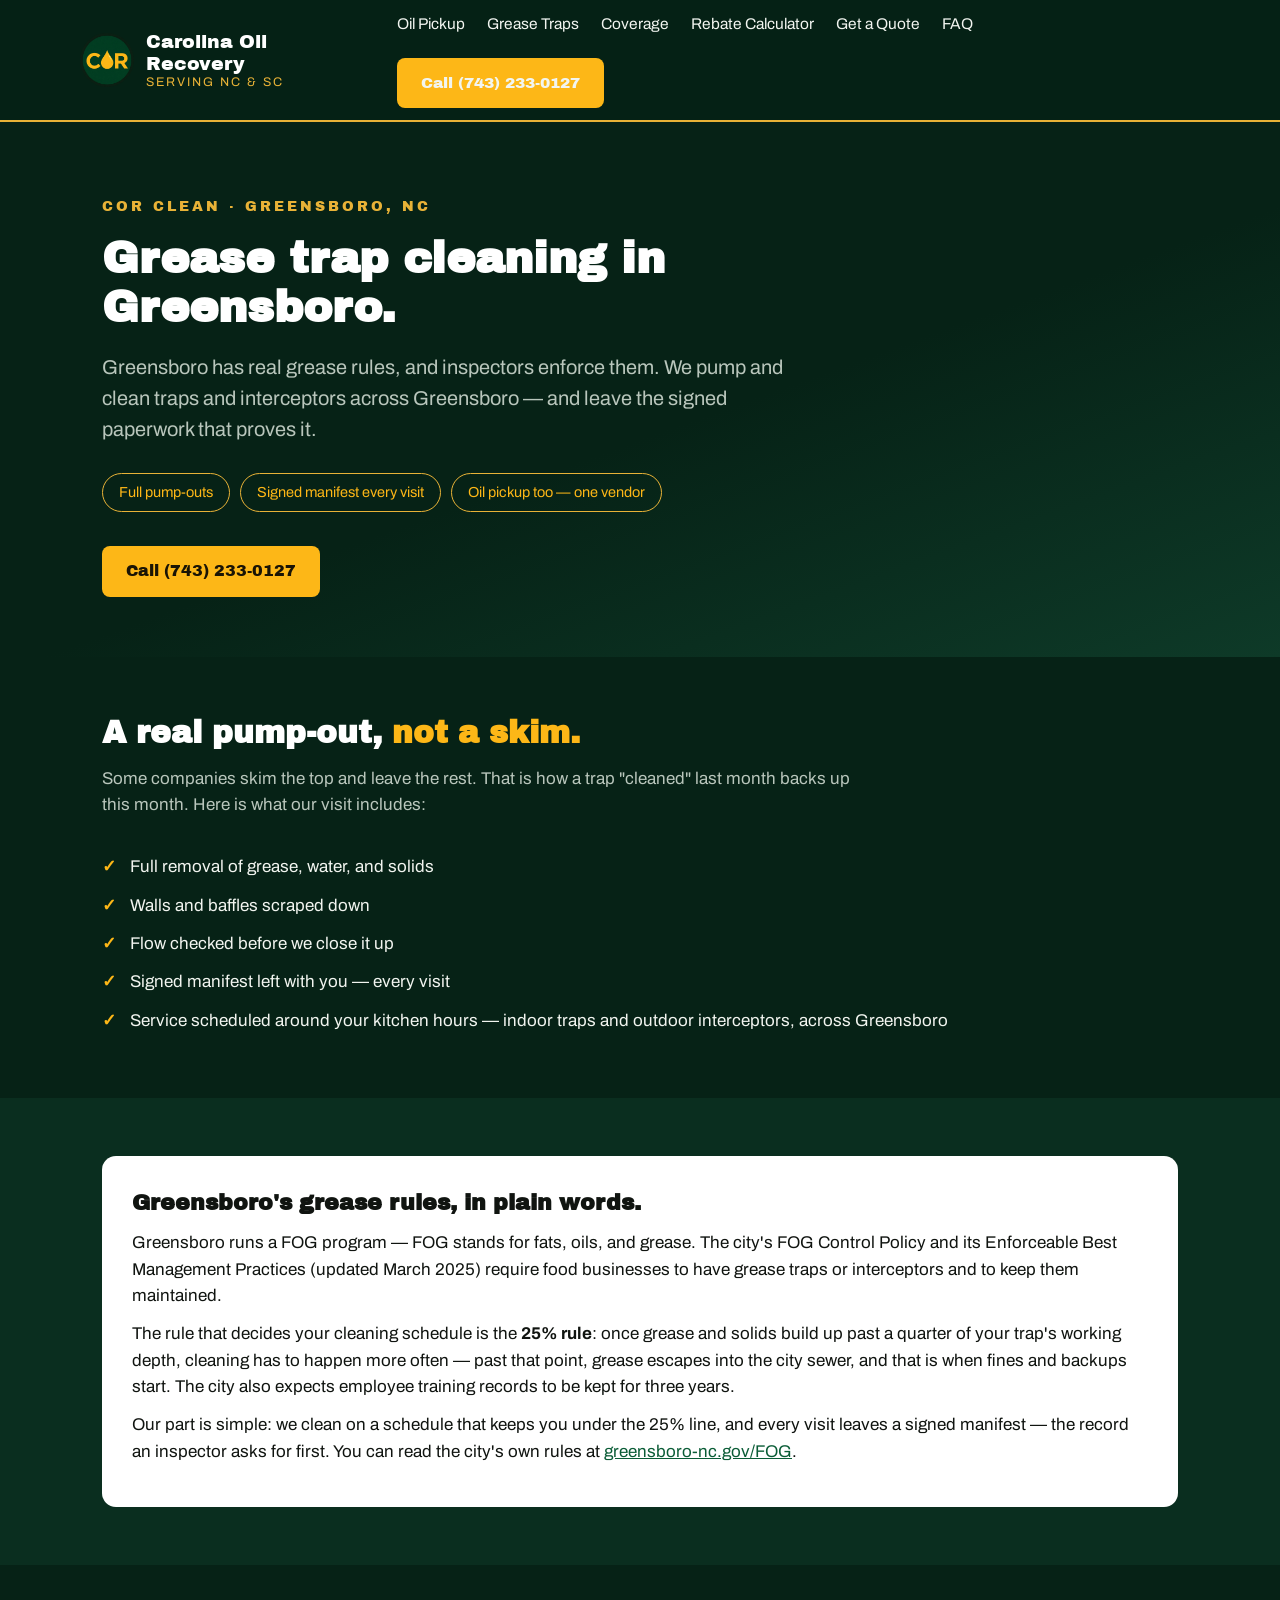
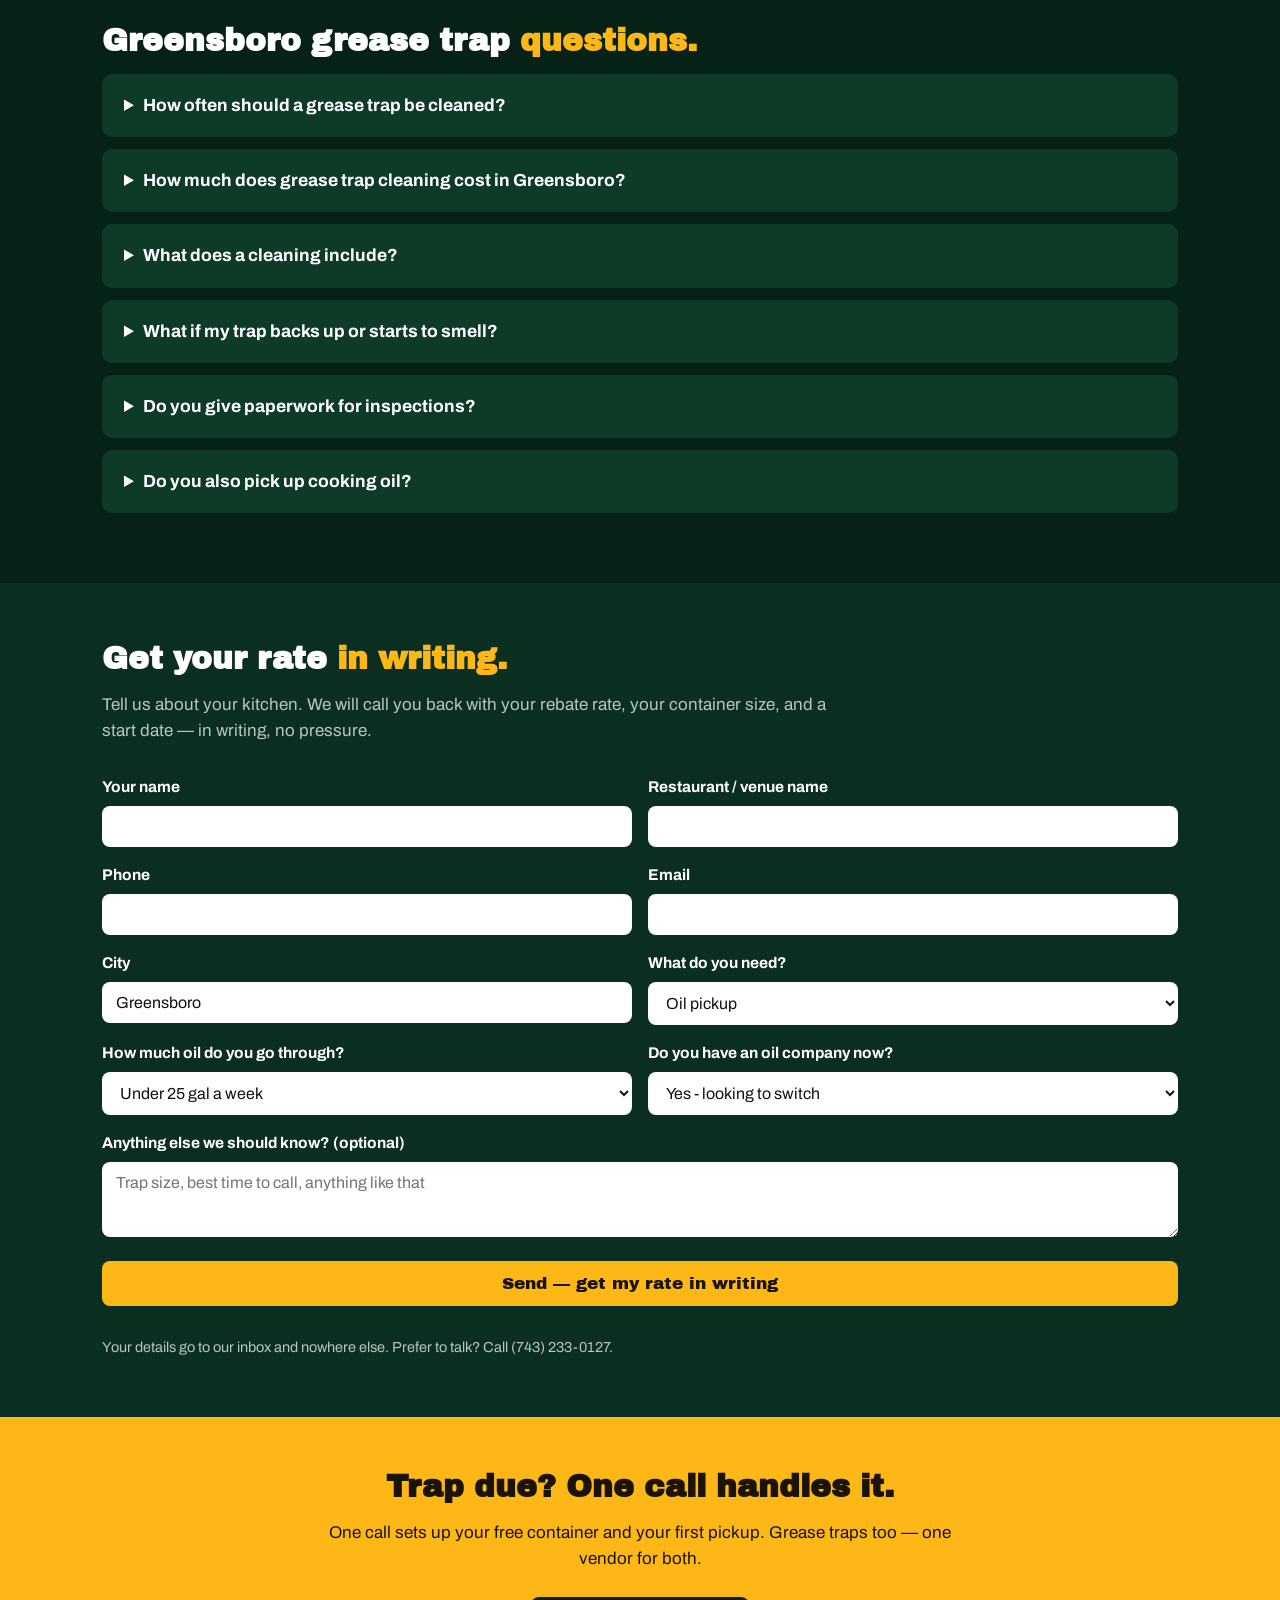
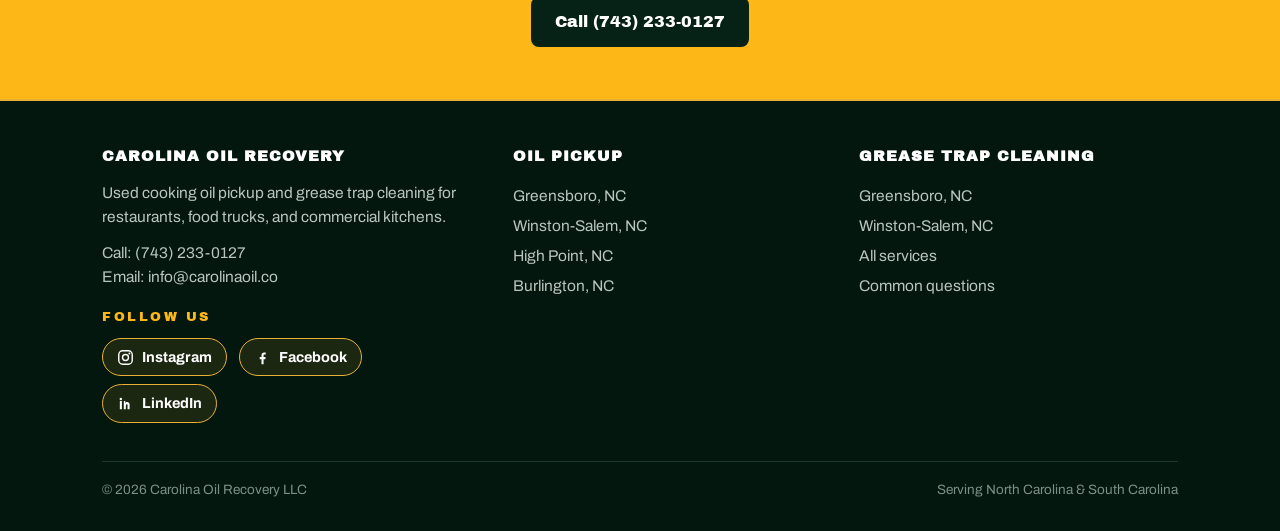
==== commit c2b37dc1: "Make footer social links pop: gold FOLLOW US heading + pill buttons with icons" ====
--- a/grease-trap-cleaning-greensboro-nc.html
+++ b/grease-trap-cleaning-greensboro-nc.html
@@ -134,10 +134,12 @@
       <p>Used cooking oil pickup and grease trap cleaning for restaurants, food trucks, and commercial kitchens.</p>
       <p style="margin-top:12px">Call: <a style="display:inline" href="tel:+17432330127">(743) 233-0127</a><br>
       Email: <a style="display:inline" href="mailto:info@carolinaoil.co">info@carolinaoil.co</a></p>
-      <p style="margin-top:12px">Follow us:<br>
-      <a style="display:inline" href="https://www.instagram.com/carolinaoilrecovery" target="_blank" rel="noopener">Instagram</a> &middot;
-      <a style="display:inline" href="https://www.facebook.com/profile.php?id=61583193882910" target="_blank" rel="noopener">Facebook</a> &middot;
-      <a style="display:inline" href="https://www.linkedin.com/company/carolina-oil-recovery" target="_blank" rel="noopener">LinkedIn</a></p>
+      <div class="socials">
+        <div class="soc-head">FOLLOW US</div>
+        <a class="soc" href="https://www.instagram.com/carolinaoilrecovery" target="_blank" rel="noopener"><svg viewBox="0 0 24 24" fill="none" stroke="currentColor" stroke-width="2"><rect x="2.5" y="2.5" width="19" height="19" rx="5.5"/><circle cx="12" cy="12" r="4.2"/><circle cx="17.5" cy="6.5" r="1.4" fill="currentColor" stroke="none"/></svg>Instagram</a>
+        <a class="soc" href="https://www.facebook.com/profile.php?id=61583193882910" target="_blank" rel="noopener"><svg viewBox="0 0 24 24" fill="currentColor"><path d="M13.5 21.5v-7.2h2.5l.4-3h-2.9V9.4c0-.9.3-1.5 1.6-1.5h1.4V5.1c-.3 0-1.2-.1-2.2-.1-2.2 0-3.7 1.3-3.7 3.8v2.5H8.1v3h2.5v7.2h2.9z"/></svg>Facebook</a>
+        <a class="soc" href="https://www.linkedin.com/company/carolina-oil-recovery" target="_blank" rel="noopener"><svg viewBox="0 0 24 24" fill="currentColor"><path d="M6.9 8.6H4V20h2.9V8.6zM5.4 7.3a1.7 1.7 0 1 0 0-3.4 1.7 1.7 0 0 0 0 3.4zM9.6 20h2.9v-5.6c0-.3 0-.6.2-.8.2-.3.5-.6 1.1-.6.8 0 1.1.6 1.1 1.4V20h2.9v-6.1c0-2.7-1.4-3.9-3.4-3.9-1.6 0-2.3.9-2.7 1.5V8.6H9.6V20z"/></svg>LinkedIn</a>
+      </div>
     </div>
     <div>
       <h4>OIL PICKUP</h4>
--- a/styles.css
+++ b/styles.css
@@ -60,6 +60,11 @@
 footer a{color:var(--muted);text-decoration:none;display:block;padding:3px 0;font-size:15.5px}
 footer a:hover{color:var(--gold-bright)}
 footer p{color:var(--muted);font-size:15.5px}
+.socials{margin-top:18px}
+.socials .soc-head{color:var(--gold-bright);font-family:'Archivo Black',Arial,sans-serif;font-size:13px;letter-spacing:2.5px;margin-bottom:11px}
+footer a.soc{display:inline-flex;align-items:center;gap:8px;border:1.5px solid var(--gold);border-radius:999px;padding:7px 14px;margin:0 8px 8px 0;color:#fff;font-size:14.5px;font-weight:700;background:rgba(232,178,55,.10)}
+footer a.soc:hover{background:var(--gold);color:#12240f}
+footer a.soc svg{width:17px;height:17px;flex:none}
 .legal{margin-top:30px;padding-top:18px;border-top:1px solid #1d3a2a;color:#7d8f83;font-size:13.5px;display:flex;justify-content:space-between;flex-wrap:wrap;gap:10px}
 .cities{columns:2;max-width:760px}
 .cities li{list-style:none;padding:4px 0;color:var(--muted)}
